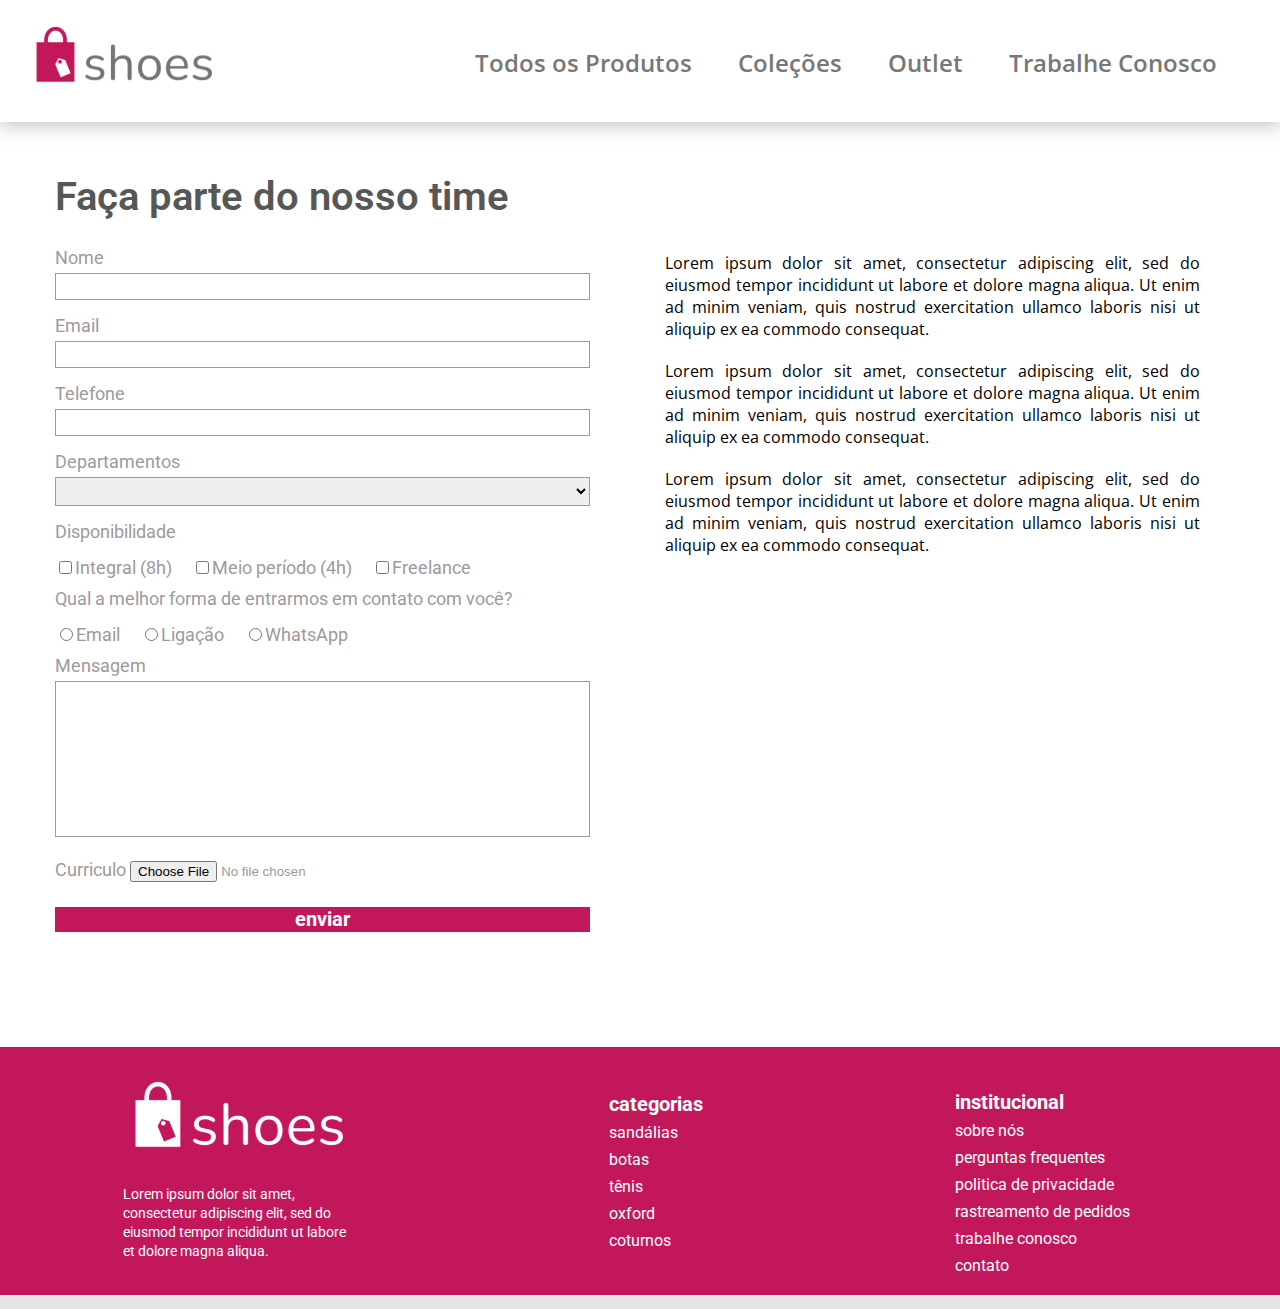
==== conosco.html @ 53344430 "final do capitulo" ====
<!DOCTYPE html>
<html lang="en">
  <head>
    <meta charset="UTF-8" />
    <meta http-equiv="X-UA-Compatible" content="IE=edge" />
    <meta name="viewport" content="width=device-width, initial-scale=1.0" />
    <link rel="stylesheet" href="./css/reset.css" />
    <link href="css/font-awesome.min.css" rel="stylesheet" />
    <link rel="preconnect" href="https://fonts.gstatic.com">
<link href="https://fonts.googleapis.com/css2?family=Roboto:ital,wght@0,100;0,300;0,400;0,500;0,700;1,500&display=swap" rel="stylesheet">
    <link rel="preconnect" href="https://fonts.gstatic.com" />
    <link
      href="https://fonts.googleapis.com/css2?family=Open+Sans:ital,wght@0,300;0,400;0,600;0,700;0,800;1,300;1,400;1,600;1,800&display=swap"
      rel="stylesheet"
    />
    <link rel="stylesheet" href="./css/conosco.css" />
    <title>Trabalhe Conosco</title>
  </head>
  <body class="body">
    <div class="container">
      <header class="header">
        <img src="./img/shoes-logo-2 1.svg" alt="shoes" class="header__img" />
        <nav class="desktop">
          <ul class="desktop__lista">
            <li class="desktop__lista__itens">
              <a href="#" class="desktop__lista__itens_link"
                >Todos os Produtos</a
              >
            </li>
            <li class="desktop__lista__itens">
              <a href="#" class="desktop__lista__itens_link">Coleções</a>
            </li>
            <li class="desktop__lista__itens">
              <a href="#" class="desktop__lista__itens_link">Outlet</a>
            </li>
            <li class="desktop__lista__itens">
              <a href="trabalhe.html" class="desktop__lista__itens_link"
                >Trabalhe Conosco</a
              >
            </li>
          </ul>
        </nav>
      </header>
      <main class="trabalhe">
        <form action="" class="formulario">
          <h2 class="titulo">Faça parte do nosso time</h2>
          <label for="nome" class="formulario__label">Nome</label>
          <input type="nome" id="nome" name="nome" class="formulario__input" />
          <label for="email" class="formulario__label">Email</label>
          <input
            type="email"
            name="email"
            id="email"
            class="formulario__input"
          />
          <label for="tel" class="formulario__label">Telefone</label>
          <input type="tel" name="tel" id="tel" class="formulario__input" />
          <label for="" class="formulario__label">Departamentos</label>
          <select
            name="departamentos"
            id="departamentos"
            class="formulario__select"
          >
            <option value="" selected disabled></option>
            <option value="tecnologia">Tecnologia</option>
            <option value="compras">Compras</option>
            <option value="rh">Recursos Humanos</option>
          </select>
          <label for="" class="formulario__label">Disponibilidade</label>
            <div class="formulario__options">
                    <div class="formulario__options__wrappers">
                    <input
                        type="checkbox"
                        name="disponibilidade"
                        id="option-Integral"
                    /><label for="" class="formulario__label">Integral (8h)</label>
                </div>
                <div class="formulario__options__wrappers">
                    <input
                        type="checkbox"
                        name="disponibilidade"
                        id="option-meio"
                    /><label for="" class="formulario__label"
                        >Meio período (4h)</label
                    >
                </div>
                <div class="formulario__options__wrappers">
                    <input
                        type="checkbox"
                        name="disponibilidade"
                        id="option-freelance"
                    /><label for="" class="formulario__label">Freelance</label>
                </div>
          </div>

          <label for="" class="formulario__label"
            >Qual a melhor forma de entrarmos em contato com você?</label
          >
          <div class="formulario__options">
                <div class="formulario__options__wrappers">
                    <input type="radio" name="contato" id="option-email" /><label for=""class="formulario__label">Email</label>
                </div>
                <div class="formulario__options__wrappers">
                     <input type="radio" name="contato" id="option-ligacao" /><label for=""class="formulario__label">Ligação</label>
                </div>
                <div class="formulario__options__wrappers">
                    <input type="radio" name="contato" id="WhatsApp" /><label for=""class="formulario__label">WhatsApp</label>
                </div>
          </div>
          <label for="comentario" class="formulario__label">Mensagem</label>
          <textarea name="comentario" id="comentario" cols="30" rows="10" class="formulario__textarea"></textarea>
          <label for="curriculo" class="formulario__label">Curriculo  <input type="file" name="curriculo" id="curriculo" class="formulario__file"></label>
         
          <input type="button" value="enviar" type="submit" class="formulario__button">
        </form>
        <article class="artigo">
          <p class="artigo__paragrafo">
            Lorem ipsum dolor sit amet, consectetur adipiscing elit, sed do
            eiusmod tempor incididunt ut labore et dolore magna aliqua. Ut enim
            ad minim veniam, quis nostrud exercitation ullamco laboris nisi ut
            aliquip ex ea commodo consequat.
          </p>
          <p class="artigo__paragrafo">
            Lorem ipsum dolor sit amet, consectetur adipiscing elit, sed do
            eiusmod tempor incididunt ut labore et dolore magna aliqua. Ut enim
            ad minim veniam, quis nostrud exercitation ullamco laboris nisi ut
            aliquip ex ea commodo consequat.
          </p>
          <p class="artigo__paragrafo">
            Lorem ipsum dolor sit amet, consectetur adipiscing elit, sed do
            eiusmod tempor incididunt ut labore et dolore magna aliqua. Ut enim
            ad minim veniam, quis nostrud exercitation ullamco laboris nisi ut
            aliquip ex ea commodo consequat.
          </p>
        </article>
      </main>

      <footer class="footer">
        <div class="logo">
          <img
            src="./img/shoes-logo-white-3 1.svg"
            alt="logo rodapé"
            class="logo__img"
          />
          <p class="logo__descricao">
            Lorem ipsum dolor sit amet, consectetur adipiscing elit, sed do
            eiusmod tempor incididunt ut labore et dolore magna aliqua.
          </p>
        </div>
        <ul class="categorias">
          categorias
          <li class="categorias__itens">
            <a href="#" class="categorias__itens__links">sandálias</a>
          </li>
          <li class="categorias__itens">
            <a href="#" class="categorias__itens__links">botas</a>
          </li>
          <li class="categorias__itens">
            <a href="#" class="categorias__itens__links">tênis</a>
          </li>
          <li class="categorias__itens">
            <a href="#" class="categorias__itens__links">oxford</a>
          </li>
          <li class="categorias__itens">
            <a href="#" class="categorias__itens__links">coturnos</a>
          </li>
        </ul>
        <ul class="institucional">
          institucional
          <li class="institucional__itens">
            <a href="#" class="institucional__itens__links">sobre nós</a>
          </li>
          <li class="institucional__itens">
            <a href="#" class="institucional__itens__links"
              >perguntas frequentes</a
            >
          </li>
          <li class="institucional__itens">
            <a href="#" class="institucional__itens__links"
              >politica de privacidade</a
            >
          </li>
          <li class="institucional__itens">
            <a href="#" class="institucional__itens__links"
              >rastreamento de pedidos</a
            >
          </li>
          <li class="institucional__itens">
            <a href="#" class="institucional__itens__links">trabalhe conosco</a>
          </li>
          <li class="institucional__itens">
            <a href="#" class="institucional__itens__links">contato</a>
          </li>
        </ul>
      </footer>
    </div>
  </body>
</html>
---- css/conosco.css ----
.trabalhe{
    display: flex;
}
.formulario, .artigo{
    
    flex:1;
}
.formulario{
    display: flex;
    flex-direction: column;
    margin: auto;
    padding-left: 55px;
    padding-right: 75px;
    padding-top: 55px;
    color: #9b9b9b;
}
.titulo{
    font-size: 40px;
    font-weight: 600;
    color: #575757;
    margin-bottom: 30px;
}
.formulario__label{
    font-size: 18px;
    margin-bottom: 5px;
    margin-right: 20px;
    font-family: Roboto;
    font-style: normal;
    font-weight: normal;
    font-size: 18px;
    line-height: 21px;
}
.formulario__input, .formulario__select{
    margin-bottom:15px;
    padding: 5px 10px;
    border: 1px solid #9b9b9b;
}
.formulario__options{
    display: flex;
    margin: 10px 0;
}
.formulario__textarea{
    resize: none;
    border: 1px solid #9b9b9b;
    margin-bottom: 22px;
}
.formulario__file{
    margin-bottom: 20px;
}
.formulario__button{
    background-color:#C2185B;
    color: #fff;
    font-family: Roboto;
font-style: normal;
font-weight: bold;
font-size: 20px;
line-height: 23px;
border: none;
}
.artigo{
    display: flex;
    flex-direction: column;
    padding-right: 80px;
    padding-top: 130px;


}
.artigo__paragrafo{
margin-bottom: 20px;
 text-align: justify;
font-family: Open Sans;
font-style: normal;
font-weight: normal;
font-size: 16px;
line-height: 22px;
}
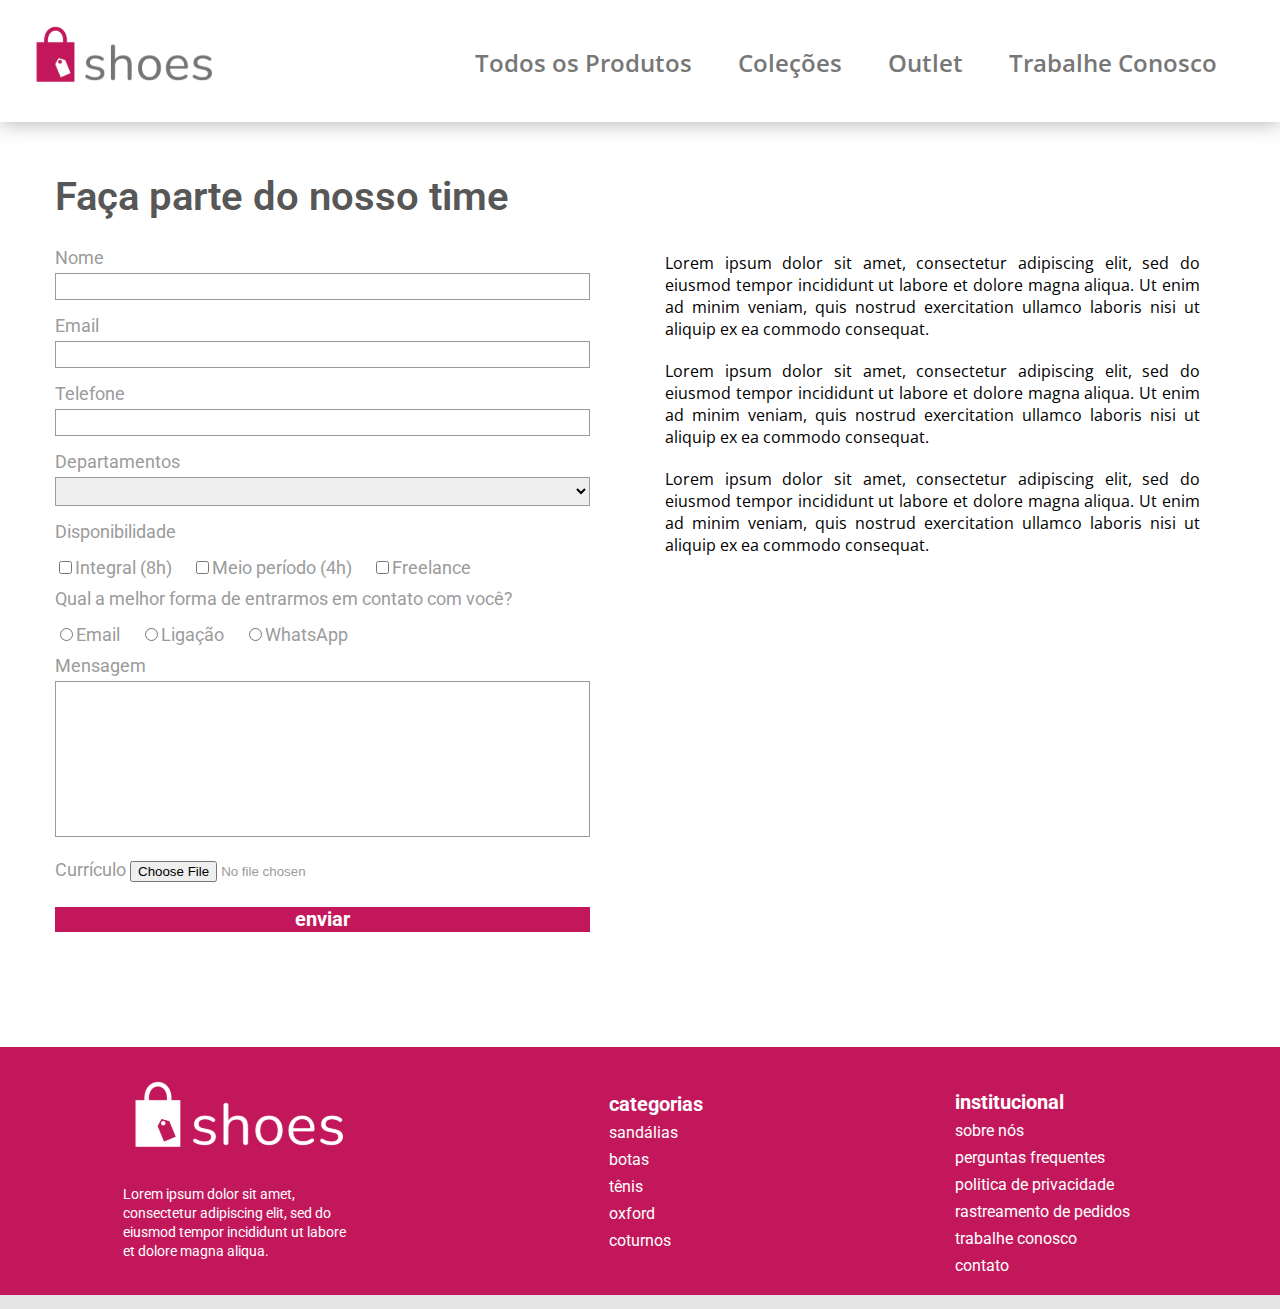
==== commit b66ddedd: "ajuste das classes seguindo padrão BEM" ====
--- a/conosco.html
+++ b/conosco.html
@@ -13,30 +13,29 @@
       href="https://fonts.googleapis.com/css2?family=Open+Sans:ital,wght@0,300;0,400;0,600;0,700;0,800;1,300;1,400;1,600;1,800&display=swap"
       rel="stylesheet"
     />
+    <link rel="stylesheet" href="./css/padrao.css">
     <link rel="stylesheet" href="./css/conosco.css" />
     <title>Trabalhe Conosco</title>
   </head>
   <body class="body">
-    <div class="container">
+    <div class="body__container">
       <header class="header">
         <img src="./img/shoes-logo-2 1.svg" alt="shoes" class="header__img" />
-        <nav class="desktop">
-          <ul class="desktop__lista">
-            <li class="desktop__lista__itens">
-              <a href="#" class="desktop__lista__itens_link"
+        <nav class="nav">
+          <ul class="nav__lista">
+            <li class="nav__lista__itens">
+              <a href="#" class="nav__lista__itens_link"
                 >Todos os Produtos</a
               >
             </li>
-            <li class="desktop__lista__itens">
-              <a href="#" class="desktop__lista__itens_link">Coleções</a>
+            <li class="nav__lista__itens">
+              <a href="#" class="nav__lista__itens_link">Coleções</a>
             </li>
-            <li class="desktop__lista__itens">
-              <a href="#" class="desktop__lista__itens_link">Outlet</a>
+            <li class="nav__lista__itens">
+              <a href="#" class="nav__lista__itens_link">Outlet</a>
             </li>
-            <li class="desktop__lista__itens">
-              <a href="trabalhe.html" class="desktop__lista__itens_link"
-                >Trabalhe Conosco</a
-              >
+            <li class="nav__lista__itens">
+              <a href="conosco.html" class="nav__lista__itens_link">Trabalhe Conosco</a>
             </li>
           </ul>
         </nav>
@@ -55,7 +54,7 @@
           />
           <label for="tel" class="formulario__label">Telefone</label>
           <input type="tel" name="tel" id="tel" class="formulario__input" />
-          <label for="" class="formulario__label">Departamentos</label>
+          <label for="departamentos" class="formulario__label">Departamentos</label>
           <select
             name="departamentos"
             id="departamentos"
@@ -66,14 +65,14 @@
             <option value="compras">Compras</option>
             <option value="rh">Recursos Humanos</option>
           </select>
-          <label for="" class="formulario__label">Disponibilidade</label>
+          <label for="disponibilidade" class="formulario__label">Disponibilidade</label>
             <div class="formulario__options">
                     <div class="formulario__options__wrappers">
                     <input
                         type="checkbox"
                         name="disponibilidade"
                         id="option-Integral"
-                    /><label for="" class="formulario__label">Integral (8h)</label>
+                    /><label for="disponibilidade" class="formulario__label">Integral (8h)</label>
                 </div>
                 <div class="formulario__options__wrappers">
                     <input
@@ -109,7 +108,7 @@
           </div>
           <label for="comentario" class="formulario__label">Mensagem</label>
           <textarea name="comentario" id="comentario" cols="30" rows="10" class="formulario__textarea"></textarea>
-          <label for="curriculo" class="formulario__label">Curriculo  <input type="file" name="curriculo" id="curriculo" class="formulario__file"></label>
+          <label for="curriculo" class="formulario__label">Currículo  <input type="file" name="curriculo" id="curriculo" class="formulario__file"></label>
          
           <input type="button" value="enviar" type="submit" class="formulario__button">
         </form>
--- a/css/padrao.css
+++ b/css/padrao.css
@@ -0,0 +1,100 @@
+.body{
+    background-color: #e5e5e5;
+}
+.body__container {
+  max-width: 1280px;
+  width: 100%;
+  margin: 0 auto;
+  background-color: #FFFFFF;
+}
+.header {
+  display: flex;
+  flex-wrap: wrap;
+  justify-content: space-between;
+  align-items: center;
+  height: 122px;
+  background: #ffffff;
+  box-shadow: 0px 1px 20px rgba(139, 139, 139, 0.65);
+}
+.header__img {
+  padding: 10px 20px;
+}
+.nav__lista {
+  display: flex;
+  padding: 44px 0;
+  margin-right: 40px;
+}
+.nav__lista__itens {
+  padding: 0 23px;
+  list-style: none;
+}
+.nav__lista__itens_link {
+  text-decoration: none;
+  color: #777;
+  font-family: Open Sans;
+  font-style: normal;
+  font-weight: 600;
+  font-size: 24px;
+  line-height: 33px;
+}
+
+.footer{
+    background-color: #C2185B;
+    height: 248px;
+    margin-top:115px ;
+    display:  flex;
+    justify-content: space-between;
+    align-items: center;
+}
+.logo{
+    display: flex;
+    flex-direction: column;
+    max-width: 233px;
+    padding-left: 123px;
+    padding-top: 20px;
+    padding-bottom: 40px;
+}
+.logo__descricao{
+    font-style: normal;
+    font-weight: normal;
+    font-size: 14px;
+    line-height: 19px;
+    color: #FFFFFF;
+}
+.categorias{
+    font-weight: bold;
+    font-size: 20px;
+    line-height: 27px;
+    color: #FFFFFF;
+    padding-top: 56px;
+    padding-bottom: 55px;
+    }
+.categorias__itens{
+    list-style: none;
+}
+.categorias__itens__links{
+    color: #FFFFFF;
+    text-decoration: none;
+    font-weight: normal;
+    font-size: 16px;
+    line-height: 22px;
+ }
+ .institucional{
+    font-weight: bold;
+    font-size: 20px;
+    line-height: 27px;
+    color: #FFFFFF;
+    padding-right: 150px;
+    padding-top: 56px;
+    padding-bottom: 31px;
+    }
+.institucional__itens{
+    list-style: none;
+}
+.institucional__itens__links{
+    color: #FFFFFF;
+    text-decoration: none;
+    font-weight: normal;
+    font-size: 16px;
+    line-height: 22px;
+ }
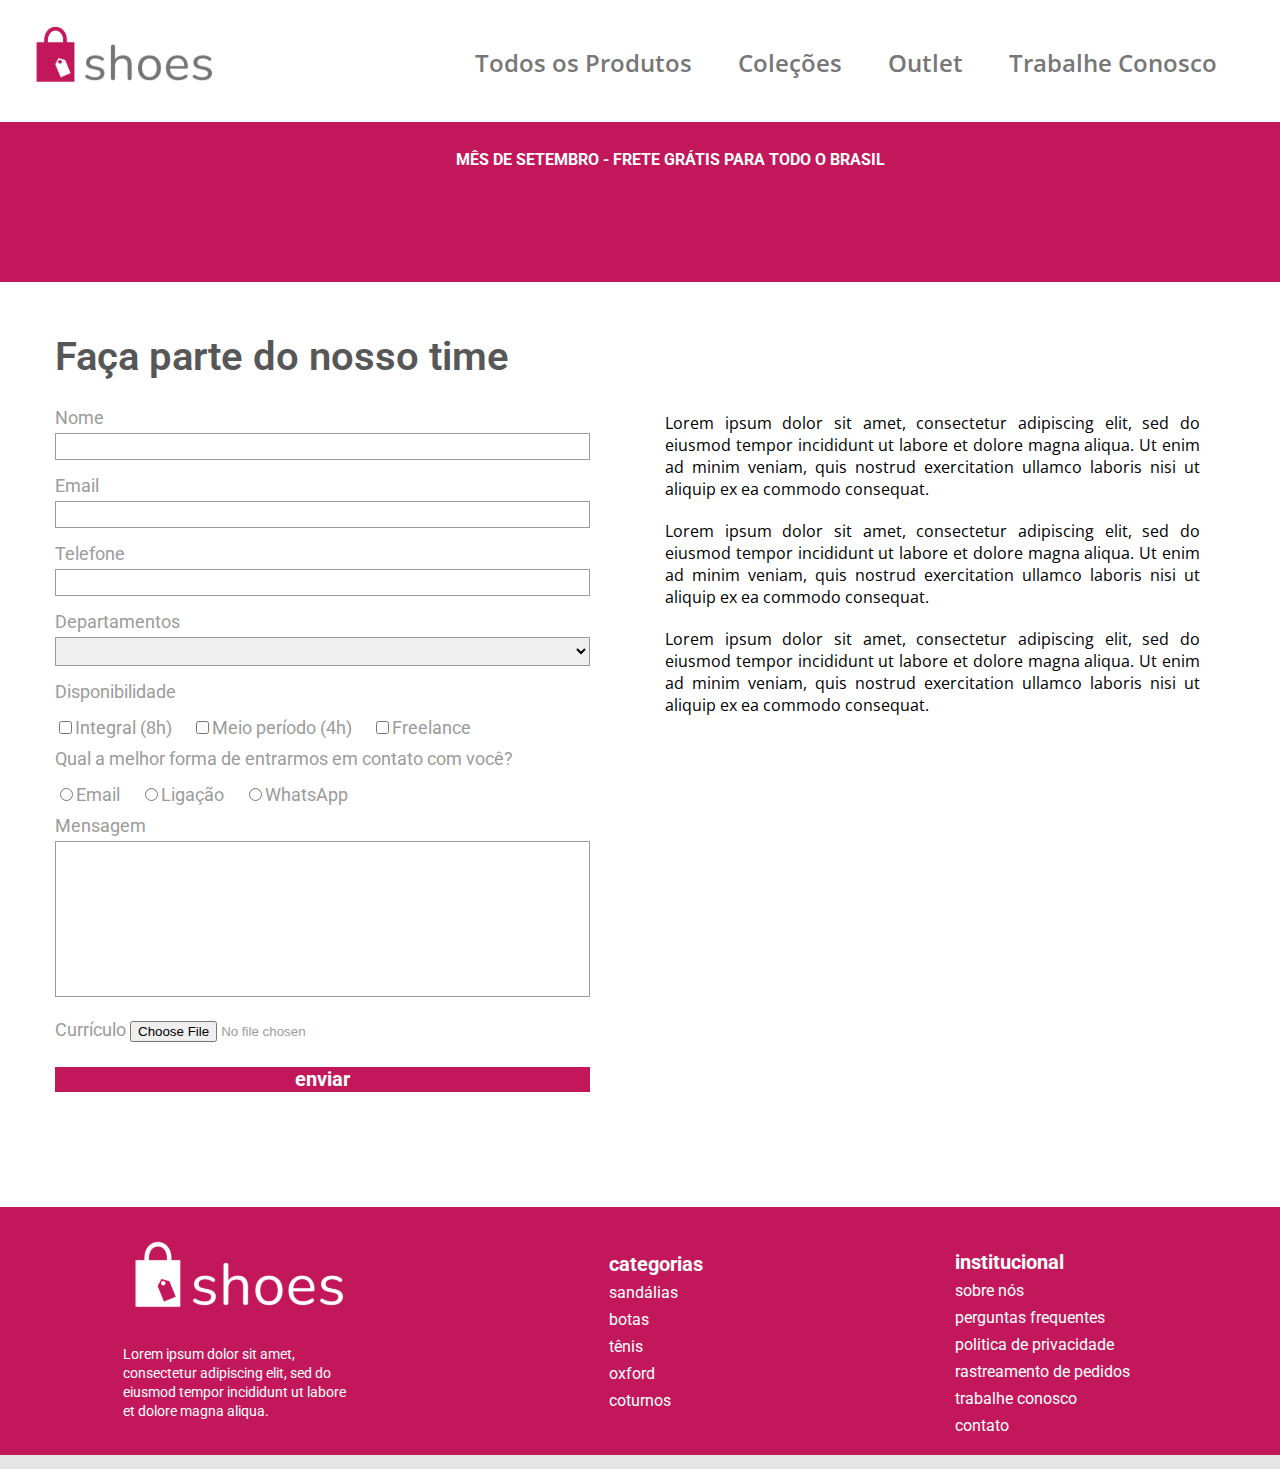
==== commit 047f8669: "sticky" ====
--- a/conosco.html
+++ b/conosco.html
@@ -40,6 +40,9 @@
           </ul>
         </nav>
       </header>
+      <div class="propaganda">
+        <h3 class="propaganda__descricao">MÊS DE SETEMBRO - FRETE GRÁTIS PARA TODO O BRASIL</h3>
+      </div>
       <main class="trabalhe">
         <form action="" class="formulario">
           <h2 class="titulo">Faça parte do nosso time</h2>
--- a/css/padrao.css
+++ b/css/padrao.css
@@ -15,6 +15,7 @@
   height: 122px;
   background: #ffffff;
   box-shadow: 0px 1px 20px rgba(139, 139, 139, 0.65);
+  position: relative;
 }
 .header__img {
   padding: 10px 20px;
--- a/css/conosco.css
+++ b/css/conosco.css
@@ -73,4 +73,14 @@
 font-weight: normal;
 font-size: 16px;
 line-height: 22px;
+}
+.propaganda{
+    position: sticky;
+    top: 0px;
+    background-color: #C2185B;
+    width: 100%;
+    height: 100px;
+    text-align: center;
+padding: 30px;
+    color: #fff;
 }